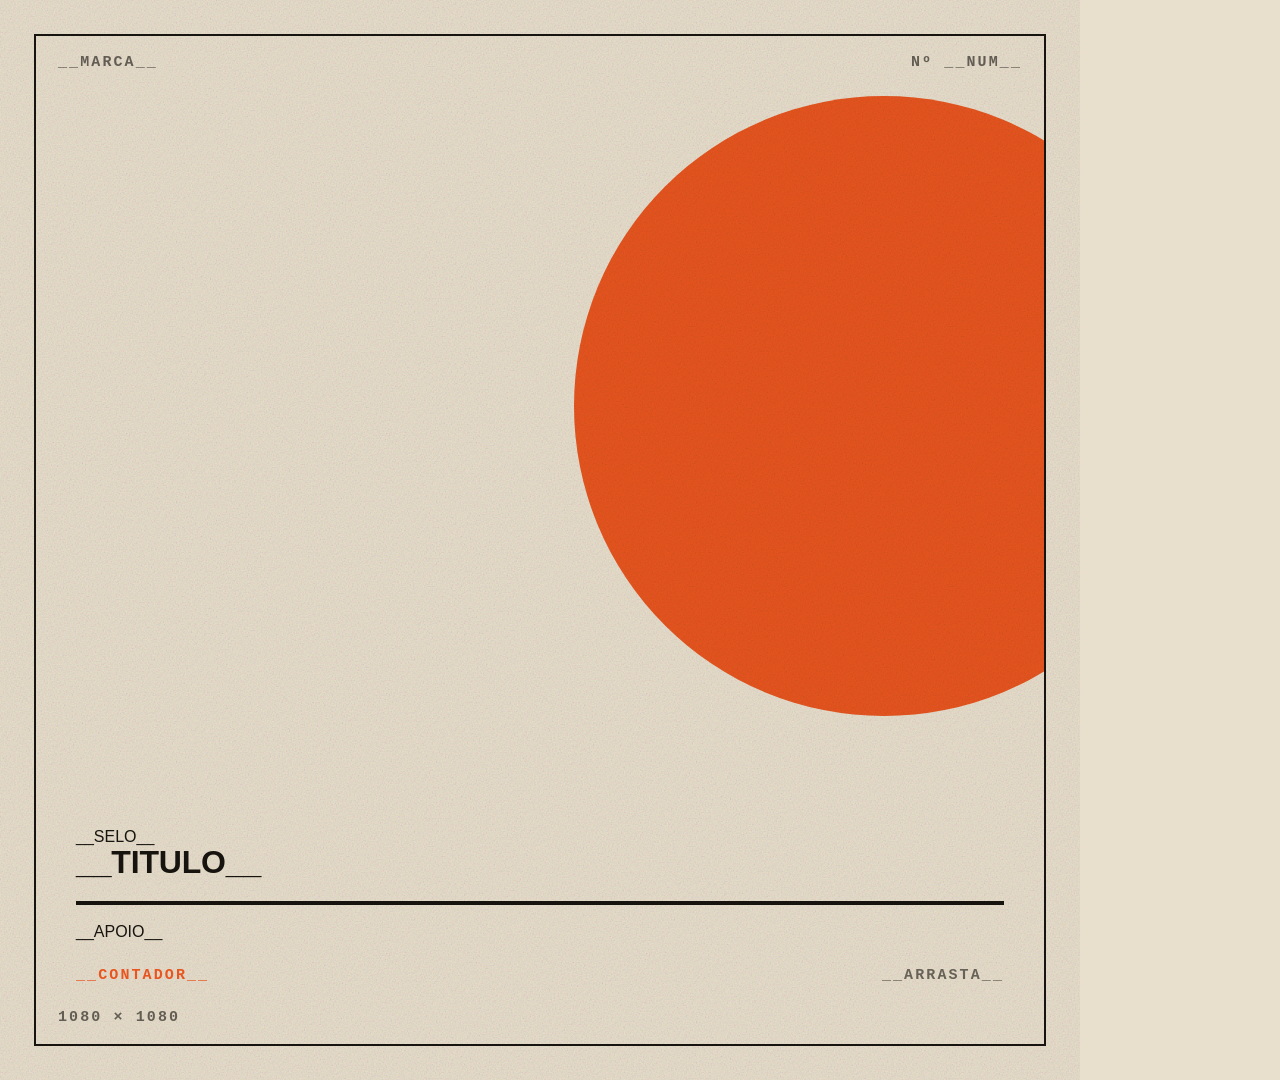
==== instagram/scripts/template-poster.html @ 728c11bd "Reescreve a copy pelo angulo de negocio e reforca a capa A versao anterior falava de design, o que r" ====
<meta charset="utf-8">
<body class="__CAPA__">
<style>
  /* ============================================================
     Estilo POSTER — referência: cartazes retrô de impressão offset.
     Creme, tipo condensado em caixa alta, foto em duotone com grão,
     formas geométricas laranja e etiquetas de gráfica nas bordas.
     ============================================================ */
  @font-face { font-family: 'Anton'; src: url('__FONTES__/Anton-400-latin.woff2') format('woff2'); font-weight: 400; }
  @font-face { font-family: 'Anton'; src: url('__FONTES__/Anton-400-latin-ext.woff2') format('woff2'); font-weight: 400; unicode-range: U+0100-024F; }
  @font-face { font-family: 'Mono'; src: url('__FONTES__/JetBrainsMono-400-latin.woff2') format('woff2'); font-weight: 400; }
  @font-face { font-family: 'Mono'; src: url('__FONTES__/JetBrainsMono-700-latin.woff2') format('woff2'); font-weight: 700; }
  @font-face { font-family: 'Cond'; src: url('__FONTES__/BarlowCondensed-500-latin.woff2') format('woff2'); font-weight: 500; }
  @font-face { font-family: 'Cond'; src: url('__FONTES__/BarlowCondensed-700-latin.woff2') format('woff2'); font-weight: 700; }
  @font-face { font-family: 'Cond'; src: url('__FONTES__/BarlowCondensed-700-latin-ext.woff2') format('woff2'); font-weight: 700; unicode-range: U+0100-024F; }

  :root {
    --creme:   #E9DFCD;
    --creme-2: #DDD0B8;
    --tinta:   #17140F;
    --laranja: #E8551F;
    --brasa:   #C93B10;
  }

  * { margin: 0; padding: 0; box-sizing: border-box; }
  html, body { width: 1080px; height: 1080px; }

  body {
    position: relative;
    overflow: hidden;
    background: var(--creme);
    font-family: 'Cond', sans-serif;
    color: var(--tinta);
    -webkit-font-smoothing: antialiased;
  }

  /* Papel: recorta tudo na moldura, para nada vazar a borda. */
  .papel { position: absolute; inset: 36px; overflow: hidden; }

  /* ---- Sol laranja: a forma geométrica que ancora a composição. ---- */
  .sol {
    position: absolute;
    width: 620px; height: 620px;
    right: -150px; top: 60px;
    border-radius: 50%;
    background: var(--laranja);
  }

  /* ---- Foto em duotone: cinza + laranja, como impressão de 2 cores. ---- */
  .foto {
    position: absolute;
    inset: 58px 40px 268px;
    background-image: __FOTO__;
    background-size: cover;
    background-position: center;
    filter: grayscale(1) contrast(1.22) brightness(1.04);
    mix-blend-mode: multiply;
    display: __TEM_FOTO__;
  }

  /* ---- Grão grosso: o defeito de impressão que dá idade. ---- */
  .grao {
    position: absolute; inset: 0;
    opacity: .30;
    mix-blend-mode: multiply;
    background-image: url("data:image/svg+xml,%3Csvg xmlns='http://www.w3.org/2000/svg' width='260' height='260'%3E%3Cfilter id='g'%3E%3CfeTurbulence type='fractalNoise' baseFrequency='.68' numOctaves='3'/%3E%3C/filter%3E%3Crect width='260' height='260' filter='url(%23g)'/%3E%3C/svg%3E");
  }

  /* ---- Moldura fina, como marca de corte de gráfica. ---- */
  .moldura {
    position: absolute;
    inset: 34px;
    border: 2px solid var(--tinta);
    pointer-events: none;
  }

  /* ---- Etiquetas de borda: número da edição, data, formato. ---- */
  .etiqueta {
    position: absolute;
    font-family: 'Mono', monospace;
    font-size: 15px; font-weight: 700;
    letter-spacing: .14em; text-transform: uppercase;
    color: var(--tinta);
    opacity: .62;
  }
  .et-cima-esq  { top: 54px;  left: 58px; }
  .et-cima-dir  { top: 54px;  right: 58px; }
  .et-baixo-esq { bottom: 54px; left: 58px; }

  /* ============ CAPA ============
     Slide 1 recebe tratamento de cartaz: cabeçalho de jornal, tipo
     tomando o quadro e o sol maior atrás. Os outros ficam sóbrios
     para o texto respirar. ---- */
  body.capa .sol { width: 780px; height: 780px; right: -230px; top: -60px; }

  .masthead {
    position: absolute;
    top: 96px; left: 76px; right: 76px;
    display: none;
    align-items: center; gap: 18px;
    font-family: 'Mono', monospace;
    font-size: 15px; font-weight: 700;
    letter-spacing: .24em; text-transform: uppercase;
    color: var(--tinta);
  }
  body.capa .masthead { display: flex; }
  body.capa .et-cima-esq { display: none; }
  .masthead .fio { flex: 1; height: 3px; background: var(--tinta); }

  body.capa .palco { bottom: 88px; }
  body.capa h1 { line-height: .98; }
  body.capa .regua { height: 6px; margin: 26px 0 20px; }
  body.capa .apoio { font-size: 33px; max-width: 84%; }

  /* ---- Palco: texto ancorado embaixo, dentro da moldura. ---- */
  .palco {
    position: absolute;
    left: 76px; right: 76px; bottom: 96px;
    display: flex; flex-direction: column;
  }

  .selo {
    align-self: flex-start;
    margin-bottom: 18px;
    padding: 8px 16px 6px;
    background: var(--tinta);
    color: var(--creme);
    font-family: 'Mono', monospace;
    font-size: 17px; font-weight: 700;
    letter-spacing: .16em; text-transform: uppercase;
  }

  h1 {
    font-family: 'Anton', sans-serif;
    font-size: __TAM__px;
    line-height: 1.04;
    letter-spacing: -.005em;
    text-transform: uppercase;
    color: var(--tinta);
    text-wrap: balance;
  }
  h1 .cor  { color: var(--laranja); }
  h1 .leve {
    color: transparent;
    -webkit-text-stroke: 2.5px var(--laranja);
  }
  h1 .sub  {
    background-image: linear-gradient(var(--laranja), var(--laranja));
    background-size: 100% 8px;
    background-position: 0 96%;
    background-repeat: no-repeat;
  }

  /* Regra grossa entre título e apoio — a "linha de jornal". */
  .regua {
    height: 4px;
    background: var(--tinta);
    margin: 22px 0 18px;
  }

  .apoio {
    font-family: 'Cond', sans-serif;
    font-size: 30px; font-weight: 500;
    line-height: 1.32;
    max-width: 78%;
    color: rgba(23,20,15,.80);
    text-wrap: pretty;
  }
  .apoio .cor  { color: var(--laranja); font-weight: 700; }
  .apoio .leve { color: var(--brasa); font-weight: 700; }
  .apoio .sub  { font-weight: 700; color: var(--tinta); }
  .apoio p + p { margin-top: 9px; }

  .rodape {
    margin-top: 26px;
    display: flex; align-items: center; justify-content: space-between;
    font-family: 'Mono', monospace;
    font-size: 15px; font-weight: 700;
    letter-spacing: .14em; text-transform: uppercase;
    color: rgba(23,20,15,.60);
  }
  .rodape .cont { color: var(--laranja); }
</style>

<div class="papel">
  <div class="sol"></div>
  <div class="foto"></div>
</div>
<div class="grao"></div>
<div class="moldura"></div>

<div class="masthead"><span class="fio"></span>__MARCA__<span class="fio"></span></div>
<div class="etiqueta et-cima-esq">__MARCA__</div>
<div class="etiqueta et-cima-dir">Nº __NUM__</div>
<div class="etiqueta et-baixo-esq">1080 × 1080</div>

<div class="palco">
  __SELO__
  <h1>__TITULO__</h1>
  <div class="regua"></div>
  __APOIO__
  <div class="rodape">
    <span class="cont">__CONTADOR__</span>
    <span>__ARRASTA__</span>
  </div>
</div>
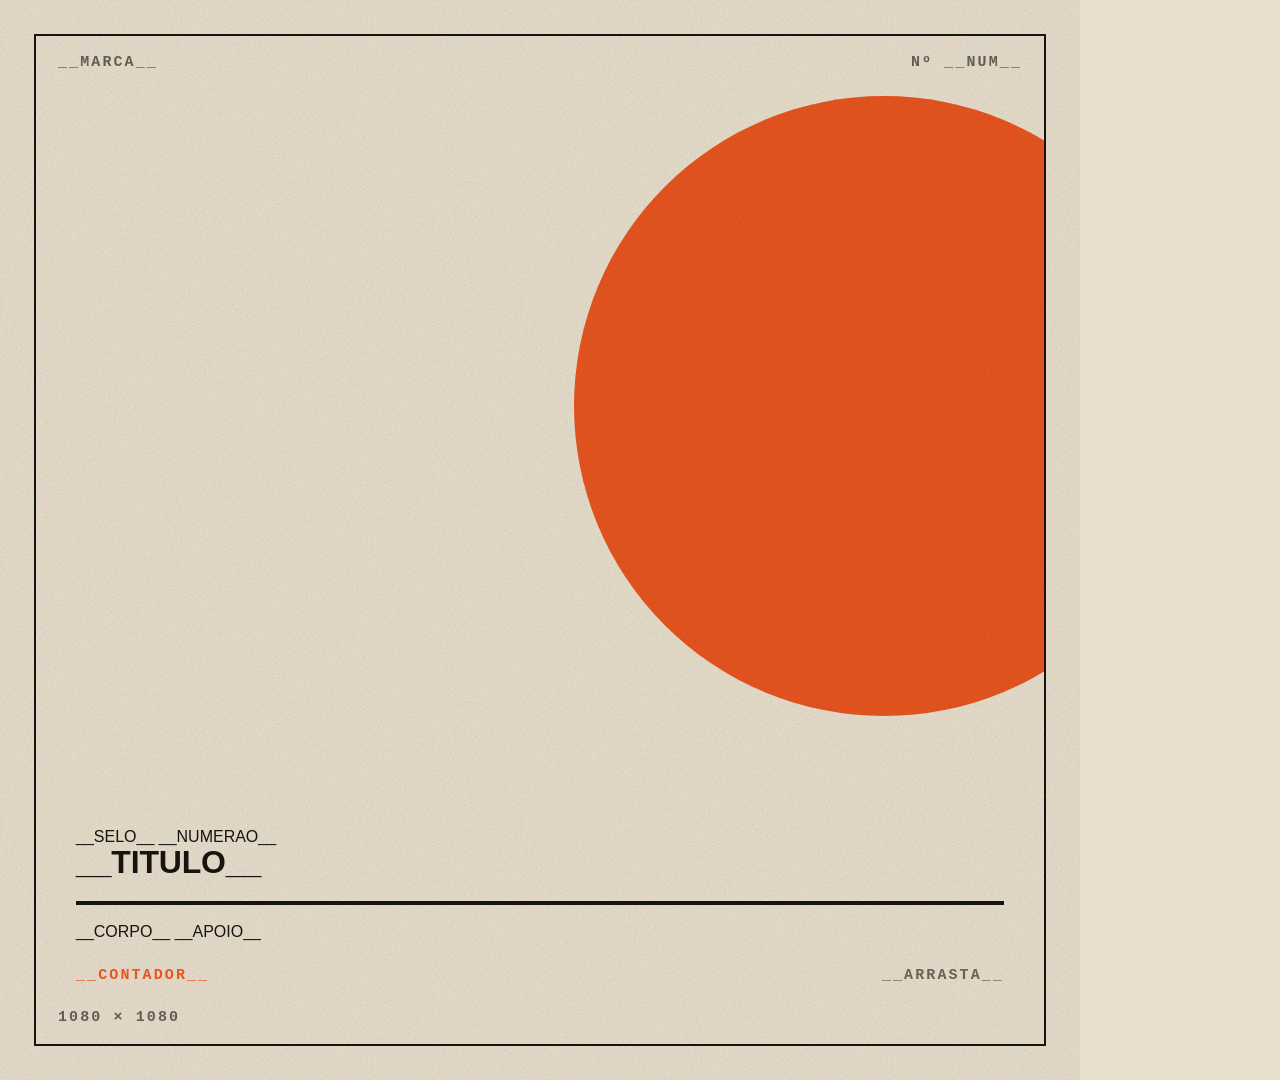
==== commit ae9856f9: "Da a cada slide o layout que o conteudo pede Ate agora era uma forma unica: o mesmo desenho repetido" ====
--- a/instagram/scripts/template-poster.html
+++ b/instagram/scripts/template-poster.html
@@ -1,5 +1,5 @@
 <meta charset="utf-8">
-<body class="__CAPA__">
+<body class="__CLASSES__">
 <style>
   /* ============================================================
      Estilo POSTER — referência: cartazes retrô de impressão offset.
@@ -180,6 +180,115 @@
     color: rgba(23,20,15,.60);
   }
   .rodape .cont { color: var(--laranja); }
+
+  /* ============================================================
+     LAYOUTS — cada slide recebe a forma que o conteudo pede.
+     A fôrma unica fazia oito slides iguais; aqui a estrutura
+     visual carrega significado junto com a copy.
+     ============================================================ */
+
+  /* ---- NUMERO: o dado vira o protagonista da arte. ---- */
+  .numerao {
+    font-family: 'Anton', sans-serif;
+    font-size: 300px; line-height: .78;
+    color: var(--laranja);
+    letter-spacing: -.02em;
+    margin-bottom: 6px;
+  }
+  body.l-numero h1 { font-size: 62px; }
+  body.l-numero .palco { bottom: 92px; }
+
+  /* ---- LISTA: cada item ganha marcador e linha propria. ---- */
+  .lista { margin-top: 4px; }
+  .lista .item {
+    display: flex; align-items: baseline; gap: 20px;
+    padding: 15px 0;
+    border-bottom: 2px solid rgba(23,20,15,.16);
+  }
+  .lista .item:last-child { border-bottom: 0; }
+  .lista .marca-item {
+    font-family: 'Mono', monospace;
+    font-size: 19px; font-weight: 700;
+    color: var(--laranja);
+    flex-shrink: 0; width: 40px;
+  }
+  .lista .txt-item {
+    font-family: 'Cond', sans-serif;
+    font-size: 37px; font-weight: 500;
+    line-height: 1.18;
+    color: var(--tinta);
+  }
+
+  /* ---- FLUXO: caixas ligadas, para processo em etapas. ---- */
+  .fluxo { margin-top: 8px; display: flex; flex-direction: column; gap: 0; }
+  .fluxo .etapa { display: flex; align-items: stretch; gap: 0; }
+  .fluxo .trilho {
+    width: 54px; flex-shrink: 0;
+    display: flex; flex-direction: column; align-items: center;
+  }
+  .fluxo .bolha {
+    width: 42px; height: 42px; flex-shrink: 0;
+    border: 3px solid var(--tinta);
+    background: var(--laranja);
+    border-radius: 50%;
+    display: flex; align-items: center; justify-content: center;
+    font-family: 'Mono', monospace;
+    font-size: 17px; font-weight: 700;
+    color: var(--tinta);
+  }
+  .fluxo .fio-v { flex: 1; width: 3px; background: var(--tinta); }
+  .fluxo .etapa:last-child .fio-v { display: none; }
+  .fluxo .corpo-etapa {
+    padding: 4px 0 26px 22px;
+    font-family: 'Cond', sans-serif;
+    font-size: 35px; font-weight: 500;
+    line-height: 1.16; color: var(--tinta);
+  }
+  .fluxo .etapa:last-child .corpo-etapa { padding-bottom: 0; }
+
+  /* ---- COMPARACAO: dois blocos, o contraste vira imagem. ---- */
+  .versus { margin-top: 10px; display: flex; gap: 0; border: 3px solid var(--tinta); }
+  .versus .lado { flex: 1; padding: 26px 24px 28px; }
+  .versus .lado + .lado { border-left: 3px solid var(--tinta); }
+  .versus .antes { background: rgba(23,20,15,.06); }
+  .versus .depois { background: var(--laranja); }
+  .versus .rotulo {
+    font-family: 'Mono', monospace;
+    font-size: 16px; font-weight: 700;
+    letter-spacing: .18em; text-transform: uppercase;
+    margin-bottom: 12px;
+  }
+  .versus .antes .rotulo  { color: rgba(23,20,15,.52); }
+  .versus .depois .rotulo { color: rgba(23,20,15,.62); }
+  .versus .valor {
+    font-family: 'Anton', sans-serif;
+    font-size: 46px; line-height: 1.02;
+    text-transform: uppercase; color: var(--tinta);
+  }
+
+  /* No layout numero o proprio numero e a massa laranja: dois circulos
+     grandes brigariam pela atencao. */
+  body.l-numero .sol { display: none; }
+
+  /* Layouts com muito conteudo: o sol recua para canto, sem boiar no meio. */
+  body.l-lista .sol,
+  body.l-fluxo .sol,
+  body.l-comparacao .sol {
+    width: 340px; height: 340px;
+    right: -110px; top: -80px;
+  }
+
+  /* ---- FECHO: centralizado, o unico slide que quebra o eixo. ---- */
+  body.l-fecho .palco {
+    top: 0; bottom: 0;
+    justify-content: center; align-items: center; text-align: center;
+  }
+  body.l-fecho h1 { text-align: center; }
+  body.l-fecho .selo { align-self: center; }
+  body.l-fecho .regua { width: 180px; align-self: center; }
+  body.l-fecho .apoio { max-width: 100%; text-align: center; }
+  body.l-fecho .rodape { width: 100%; }
+  body.l-fecho .sol { width: 900px; height: 900px; right: -300px; top: -180px; }
 </style>
 
 <div class="papel">
@@ -196,8 +305,10 @@
 
 <div class="palco">
   __SELO__
+  __NUMERAO__
   <h1>__TITULO__</h1>
   <div class="regua"></div>
+  __CORPO__
   __APOIO__
   <div class="rodape">
     <span class="cont">__CONTADOR__</span>
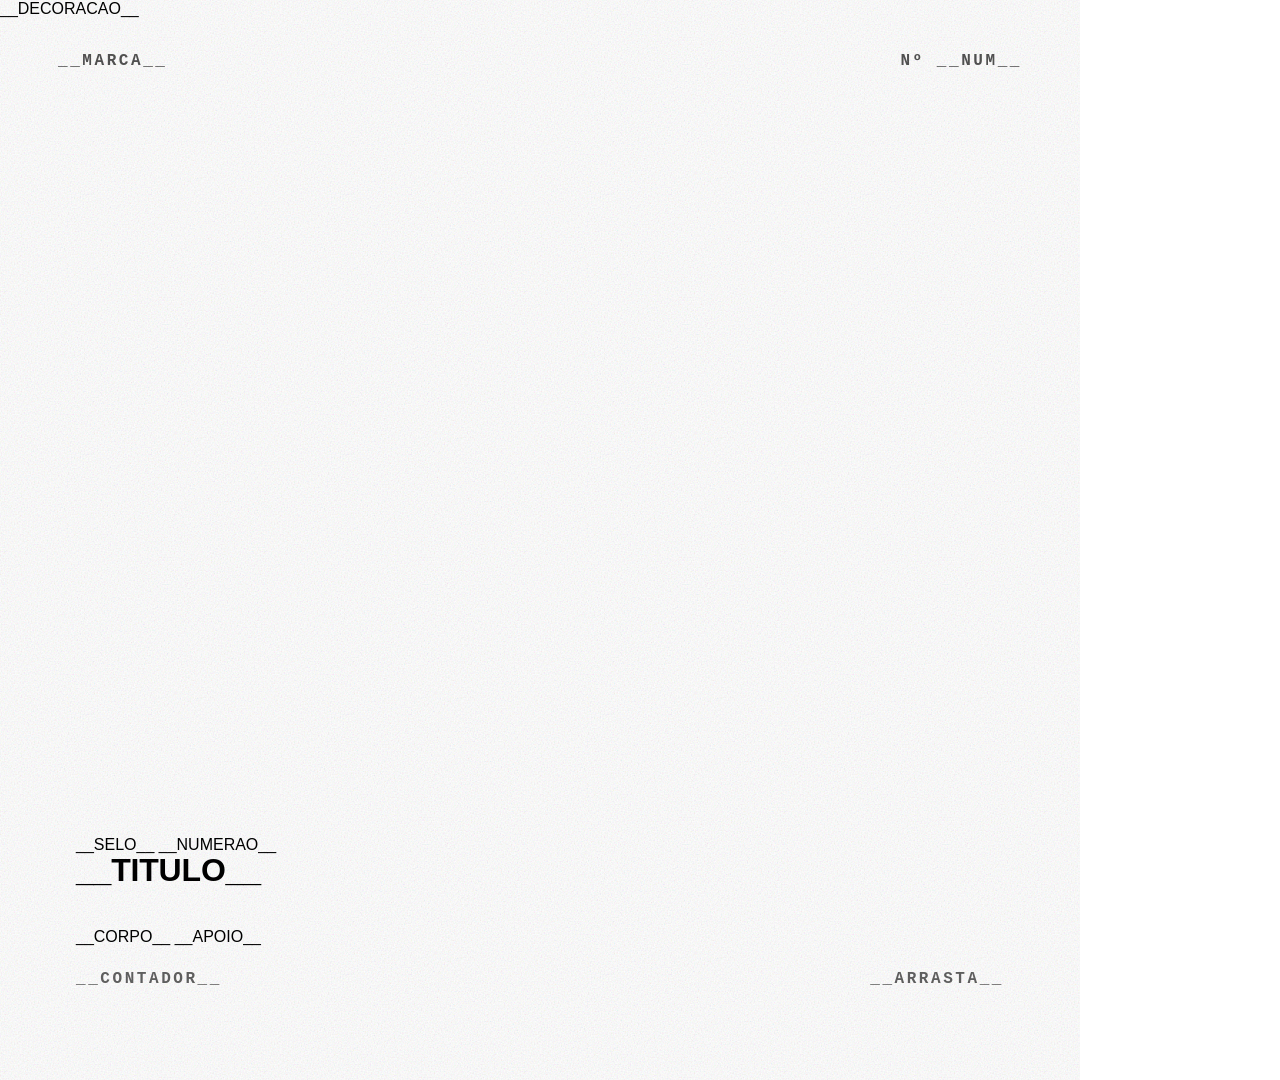
==== commit 83ccbc53: "Reconstroi o estilo poster com ritmo, textura e recorte O carrossel repetia a mesma arte oito vezes." ====
--- a/instagram/scripts/template-poster.html
+++ b/instagram/scripts/template-poster.html
@@ -2,9 +2,9 @@
 <body class="__CLASSES__">
 <style>
   /* ============================================================
-     Estilo POSTER — referência: cartazes retrô de impressão offset.
-     Creme, tipo condensado em caixa alta, foto em duotone com grão,
-     formas geométricas laranja e etiquetas de gráfica nas bordas.
+     ESTILO POSTER — cartaz editorial de impressão offset.
+     Cada slide muda de fundo, de textura e de composição, para o
+     carrossel ter ritmo em vez de repetir a mesma arte oito vezes.
      ============================================================ */
   @font-face { font-family: 'Anton'; src: url('__FONTES__/Anton-400-latin.woff2') format('woff2'); font-weight: 400; }
   @font-face { font-family: 'Anton'; src: url('__FONTES__/Anton-400-latin-ext.woff2') format('woff2'); font-weight: 400; unicode-range: U+0100-024F; }
@@ -16,292 +16,321 @@
 
   :root {
     --creme:   #E9DFCD;
-    --creme-2: #DDD0B8;
-    --tinta:   #17140F;
-    --laranja: #E8551F;
-    --brasa:   #C93B10;
+    --papel:   #F3ECDE;
+    --tinta:   #14110D;
+    --laranja: #FF6B1A;
+    --brasa:   #D93A08;
   }
 
   * { margin: 0; padding: 0; box-sizing: border-box; }
   html, body { width: 1080px; height: 1080px; }
 
   body {
-    position: relative;
+    position: relative; overflow: hidden;
+    font-family: 'Cond', sans-serif;
+    -webkit-font-smoothing: antialiased;
+  }
+
+  /* ============ OS TRÊS FUNDOS ============
+     A alternância é o que dá ritmo ao carrossel no feed. */
+  body.f-creme   { background: var(--creme);   color: var(--tinta); }
+  body.f-laranja { background: var(--laranja); color: var(--tinta); }
+  body.f-preto   { background: var(--tinta);   color: var(--papel); }
+
+  body.f-creme   { --frente: #14110D; --contra: #F3ECDE; --realce: #FF6B1A; --sombra: rgba(20,17,13,.14); }
+  body.f-laranja { --frente: #14110D; --contra: #FFEFE2; --realce: #14110D; --sombra: rgba(20,17,13,.20); }
+  body.f-preto   { --frente: #F3ECDE; --contra: #14110D; --realce: #FF6B1A; --sombra: rgba(243,236,222,.16); }
+
+  /* ============ TEXTURAS DE IMPRESSÃO ============ */
+  .camada { position: absolute; inset: 0; pointer-events: none; }
+
+  /* Retícula: os pontos da impressão offset ampliada. */
+  .reticula {
+    background-image: radial-gradient(var(--realce) 33%, transparent 34%);
+    background-size: 15px 15px;
+    opacity: .5;
+  }
+  .reticula.canto-sd { inset: auto -60px auto auto; top: -60px; width: 460px; height: 460px;
+    -webkit-mask-image: radial-gradient(circle at 70% 30%, #000 34%, transparent 68%); }
+  .reticula.faixa-baixo { inset: auto 0 0 0; height: 300px;
+    -webkit-mask-image: linear-gradient(to top, #000 8%, transparent 82%); }
+  .reticula.coluna-esq { inset: 0 auto 0 -30px; width: 300px;
+    -webkit-mask-image: linear-gradient(to right, #000 10%, transparent 78%); }
+
+  /* Hachura: as linhas diagonais de bloco impresso. */
+  .hachura {
+    background: repeating-linear-gradient(46deg,
+      var(--realce) 0 5px, transparent 5px 15px);
+    opacity: .34;
+  }
+
+  /* Grão: o defeito que dá idade ao papel. */
+  .grao {
+    opacity: .26; mix-blend-mode: multiply;
+    background-image: url("data:image/svg+xml,%3Csvg xmlns='http://www.w3.org/2000/svg' width='260' height='260'%3E%3Cfilter id='g'%3E%3CfeTurbulence type='fractalNoise' baseFrequency='.7' numOctaves='3'/%3E%3C/filter%3E%3Crect width='260' height='260' filter='url(%23g)'/%3E%3C/svg%3E");
+  }
+  body.f-preto .grao { mix-blend-mode: screen; opacity: .13; }
+
+  /* ============ FORMAS ============ */
+  .disco { position: absolute; border-radius: 50%; background: var(--realce); }
+  .barra-diag {
+    position: absolute; height: 132px; left: -14%; right: -14%;
+    background: var(--realce); transform: rotate(-7deg);
+  }
+
+  /* Selo circular girado: recurso clássico de cartaz. */
+  .carimbo {
+    position: absolute;
+    width: 190px; height: 190px; border-radius: 50%;
+    border: 5px solid var(--frente);
+    display: flex; flex-direction: column;
+    align-items: center; justify-content: center; text-align: center;
+    transform: rotate(-13deg);
+    font-family: 'Mono', monospace;
+    font-size: 17px; font-weight: 700;
+    letter-spacing: .16em; text-transform: uppercase;
+    line-height: 1.5; color: var(--frente);
+  }
+
+  /* ============ FOTO ============
+     Duotone: cinza multiplicado sobre o fundo, como impressão de 2 cores. */
+  .moldura-foto {
+    position: absolute;
+    border: 6px solid var(--frente);
     overflow: hidden;
-    background: var(--creme);
-    font-family: 'Cond', sans-serif;
-    color: var(--tinta);
-    -webkit-font-smoothing: antialiased;
-  }
-
-  /* Papel: recorta tudo na moldura, para nada vazar a borda. */
-  .papel { position: absolute; inset: 36px; overflow: hidden; }
-
-  /* ---- Sol laranja: a forma geométrica que ancora a composição. ---- */
-  .sol {
+    background: var(--contra);
+    box-shadow: 14px 14px 0 var(--sombra);
+  }
+  .moldura-foto .img {
+    position: absolute; inset: 0;
+    background-image: __FOTO__;
+    background-size: cover; background-position: center;
+    filter: grayscale(1) contrast(1.3) brightness(1.06);
+    mix-blend-mode: multiply;
+  }
+  body.f-preto .moldura-foto .img { mix-blend-mode: screen; filter: grayscale(1) contrast(1.24); }
+
+  /* Onde a foto entra muda conforme o layout. */
+  .l-capa       .moldura-foto { inset: 118px 84px 470px; transform: rotate(-1.6deg); }
+  .l-declaracao .moldura-foto { top: 96px; right: 78px; width: 430px; height: 400px; transform: rotate(2.2deg); }
+  .l-numero     .moldura-foto { top: 104px; right: 76px; width: 400px; height: 380px; transform: rotate(-2deg); }
+  .l-lista      .moldura-foto { top: 84px; right: 80px; width: 320px; height: 300px; transform: rotate(2deg); }
+  .l-fluxo      .moldura-foto { top: 84px; right: 80px; width: 320px; height: 300px; transform: rotate(-2.4deg); }
+  .l-comparacao .moldura-foto { top: 82px; right: 82px; width: 300px; height: 280px; transform: rotate(1.8deg); }
+  .l-fecho      .moldura-foto { display: none; }
+  body.sem-foto .moldura-foto { display: none; }
+
+  /* ============ RECORTE ============
+     O sujeito sem fundo, colado sobre a cor. Fica ACIMA do titulo, entao
+     o tipo passa por tras dele. E o recurso central das referencias:
+     o lobo sentado dentro da palavra, os velhos na frente do vermelho. */
+  .recorte {
     position: absolute;
-    width: 620px; height: 620px;
-    right: -150px; top: 60px;
-    border-radius: 50%;
-    background: var(--laranja);
-  }
-
-  /* ---- Foto em duotone: cinza + laranja, como impressão de 2 cores. ---- */
-  .foto {
-    position: absolute;
-    inset: 58px 40px 268px;
-    background-image: __FOTO__;
-    background-size: cover;
-    background-position: center;
-    filter: grayscale(1) contrast(1.22) brightness(1.04);
-    mix-blend-mode: multiply;
-    display: __TEM_FOTO__;
-  }
-
-  /* ---- Grão grosso: o defeito de impressão que dá idade. ---- */
-  .grao {
-    position: absolute; inset: 0;
-    opacity: .30;
-    mix-blend-mode: multiply;
-    background-image: url("data:image/svg+xml,%3Csvg xmlns='http://www.w3.org/2000/svg' width='260' height='260'%3E%3Cfilter id='g'%3E%3CfeTurbulence type='fractalNoise' baseFrequency='.68' numOctaves='3'/%3E%3C/filter%3E%3Crect width='260' height='260' filter='url(%23g)'/%3E%3C/svg%3E");
-  }
-
-  /* ---- Moldura fina, como marca de corte de gráfica. ---- */
-  .moldura {
-    position: absolute;
-    inset: 34px;
-    border: 2px solid var(--tinta);
-    pointer-events: none;
-  }
-
-  /* ---- Etiquetas de borda: número da edição, data, formato. ---- */
+    z-index: 5;
+    background-image: __RECORTE__;
+    background-size: contain;
+    background-repeat: no-repeat;
+    background-position: center bottom;
+    filter: drop-shadow(16px 14px 0 var(--sombra));
+  }
+  body.sem-recorte .recorte { display: none; }
+
+  /* Onde o recorte entra muda por layout, e ele sempre invade o texto. */
+  .l-capa       .recorte { right: 40px;  bottom: 300px; width: 620px; height: 620px; }
+  .l-declaracao .recorte { right: 34px;  bottom: 210px; width: 560px; height: 600px; }
+  .l-numero     .recorte { right: 30px;  bottom: 230px; width: 500px; height: 560px; }
+  .l-lista      .recorte { right: 34px;  top: 70px;     width: 400px; height: 420px; }
+  .l-fluxo      .recorte { right: 30px;  top: 70px;     width: 400px; height: 420px; }
+  .l-comparacao .recorte { right: 40px;  top: 66px;     width: 380px; height: 400px; }
+  .l-fecho      .recorte { left: 50%; transform: translateX(-50%); top: 92px; width: 440px; height: 400px; }
+
+  /* LEGIBILIDADE — regra inegociavel.
+     Onde o recorte fica na altura do texto, o texto encolhe para nunca
+     passar por baixo dele. O tipo pode ser interrompido pela imagem,
+     como na referencia, mas jamais coberto: letra tapada e erro, nao estilo. */
+  body:not(.sem-recorte).l-declaracao h1,
+  body:not(.sem-recorte).l-numero h1,
+  body:not(.sem-recorte).l-capa h1 { max-width: 58%; }
+
+  body:not(.sem-recorte).l-declaracao .apoio,
+  body:not(.sem-recorte).l-numero .apoio,
+  body:not(.sem-recorte).l-capa .apoio { max-width: 56%; }
+
+  body:not(.sem-recorte).l-declaracao .regua,
+  body:not(.sem-recorte).l-numero .regua,
+  body:not(.sem-recorte).l-capa .regua { width: 58%; }
+
+  /* Onde o recorte fica no topo, o texto embaixo tem o quadro inteiro. */
+  body:not(.sem-recorte).l-lista .lista,
+  body:not(.sem-recorte).l-fluxo .fluxo { max-width: 100%; }
+  body:not(.sem-recorte).l-lista h1,
+  body:not(.sem-recorte).l-fluxo h1,
+  body:not(.sem-recorte).l-comparacao h1 { max-width: 64%; }
+
+  /* ============ MOLDURA E ETIQUETAS ============ */
+  .borda { position: absolute; inset: 32px; border: 3px solid var(--frente); pointer-events: none; }
+
   .etiqueta {
     position: absolute;
     font-family: 'Mono', monospace;
-    font-size: 15px; font-weight: 700;
-    letter-spacing: .14em; text-transform: uppercase;
-    color: var(--tinta);
-    opacity: .62;
-  }
-  .et-cima-esq  { top: 54px;  left: 58px; }
-  .et-cima-dir  { top: 54px;  right: 58px; }
-  .et-baixo-esq { bottom: 54px; left: 58px; }
-
-  /* ============ CAPA ============
-     Slide 1 recebe tratamento de cartaz: cabeçalho de jornal, tipo
-     tomando o quadro e o sol maior atrás. Os outros ficam sóbrios
-     para o texto respirar. ---- */
-  body.capa .sol { width: 780px; height: 780px; right: -230px; top: -60px; }
-
-  .masthead {
-    position: absolute;
-    top: 96px; left: 76px; right: 76px;
-    display: none;
-    align-items: center; gap: 18px;
-    font-family: 'Mono', monospace;
-    font-size: 15px; font-weight: 700;
-    letter-spacing: .24em; text-transform: uppercase;
-    color: var(--tinta);
-  }
-  body.capa .masthead { display: flex; }
-  body.capa .et-cima-esq { display: none; }
-  .masthead .fio { flex: 1; height: 3px; background: var(--tinta); }
-
-  body.capa .palco { bottom: 88px; }
-  body.capa h1 { line-height: .98; }
-  body.capa .regua { height: 6px; margin: 26px 0 20px; }
-  body.capa .apoio { font-size: 33px; max-width: 84%; }
-
-  /* ---- Palco: texto ancorado embaixo, dentro da moldura. ---- */
+    font-size: 16px; font-weight: 700;
+    letter-spacing: .16em; text-transform: uppercase;
+    color: var(--frente); opacity: .68;
+  }
+  .et-esq { top: 52px; left: 58px; }
+  .et-dir { top: 52px; right: 58px; }
+
+  /* ============ PALCO ============ */
   .palco {
-    position: absolute;
-    left: 76px; right: 76px; bottom: 96px;
+    position: absolute; left: 76px; right: 76px; bottom: 92px;
     display: flex; flex-direction: column;
   }
 
   .selo {
-    align-self: flex-start;
-    margin-bottom: 18px;
-    padding: 8px 16px 6px;
-    background: var(--tinta);
-    color: var(--creme);
-    font-family: 'Mono', monospace;
-    font-size: 17px; font-weight: 700;
-    letter-spacing: .16em; text-transform: uppercase;
+    align-self: flex-start; margin-bottom: 20px;
+    padding: 10px 18px 8px;
+    background: var(--frente); color: var(--contra);
+    font-family: 'Mono', monospace;
+    font-size: 18px; font-weight: 700;
+    letter-spacing: .18em; text-transform: uppercase;
+    transform: rotate(-1.2deg);
   }
 
   h1 {
     font-family: 'Anton', sans-serif;
     font-size: __TAM__px;
-    line-height: 1.04;
-    letter-spacing: -.005em;
+    line-height: 1.03;
+    letter-spacing: -.006em;
     text-transform: uppercase;
-    color: var(--tinta);
+    color: var(--frente);
     text-wrap: balance;
   }
-  h1 .cor  { color: var(--laranja); }
-  h1 .leve {
-    color: transparent;
-    -webkit-text-stroke: 2.5px var(--laranja);
-  }
-  h1 .sub  {
-    background-image: linear-gradient(var(--laranja), var(--laranja));
-    background-size: 100% 8px;
-    background-position: 0 96%;
-    background-repeat: no-repeat;
-  }
-
-  /* Regra grossa entre título e apoio — a "linha de jornal". */
-  .regua {
-    height: 4px;
-    background: var(--tinta);
-    margin: 22px 0 18px;
-  }
+  h1 .cor  { color: var(--realce); }
+  body.f-laranja h1 .cor { color: var(--contra); }
+  h1 .leve { color: transparent; -webkit-text-stroke: 2.5px var(--realce); }
+  body.f-laranja h1 .leve { -webkit-text-stroke-color: var(--contra); }
+  h1 .sub {
+    background-image: linear-gradient(var(--realce), var(--realce));
+    background-size: 100% 9px; background-position: 0 96%; background-repeat: no-repeat;
+  }
+
+  .regua { height: 5px; background: var(--frente); margin: 20px 0 16px; }
 
   .apoio {
-    font-family: 'Cond', sans-serif;
-    font-size: 30px; font-weight: 500;
-    line-height: 1.32;
-    max-width: 78%;
-    color: rgba(23,20,15,.80);
+    font-size: 31px; font-weight: 500; line-height: 1.3;
+    max-width: 76%; color: var(--frente); opacity: .84;
     text-wrap: pretty;
   }
-  .apoio .cor  { color: var(--laranja); font-weight: 700; }
-  .apoio .leve { color: var(--brasa); font-weight: 700; }
-  .apoio .sub  { font-weight: 700; color: var(--tinta); }
+  .apoio .cor  { color: var(--realce); font-weight: 700; opacity: 1; }
+  .apoio .leve { color: var(--realce); font-weight: 700; }
+  .apoio .sub  { font-weight: 700; }
   .apoio p + p { margin-top: 9px; }
 
   .rodape {
-    margin-top: 26px;
+    margin-top: 24px;
     display: flex; align-items: center; justify-content: space-between;
     font-family: 'Mono', monospace;
-    font-size: 15px; font-weight: 700;
-    letter-spacing: .14em; text-transform: uppercase;
-    color: rgba(23,20,15,.60);
-  }
-  .rodape .cont { color: var(--laranja); }
-
-  /* ============================================================
-     LAYOUTS — cada slide recebe a forma que o conteudo pede.
-     A fôrma unica fazia oito slides iguais; aqui a estrutura
-     visual carrega significado junto com a copy.
-     ============================================================ */
-
-  /* ---- NUMERO: o dado vira o protagonista da arte. ---- */
+    font-size: 16px; font-weight: 700;
+    letter-spacing: .16em; text-transform: uppercase;
+    color: var(--frente); opacity: .62;
+  }
+  .rodape .cont { color: var(--realce); opacity: 1; }
+  body.f-laranja .rodape .cont { color: var(--contra); }
+
+  /* ============ CAPA ============ */
+  .masthead {
+    position: absolute; top: 62px; left: 76px; right: 76px;
+    display: none; align-items: center; gap: 20px;
+    font-family: 'Mono', monospace;
+    font-size: 17px; font-weight: 700;
+    letter-spacing: .3em; text-transform: uppercase;
+    color: var(--frente);
+  }
+  body.l-capa .masthead { display: flex; }
+  body.l-capa .et-esq { display: none; }
+  .masthead .fio { flex: 1; height: 4px; background: var(--frente); }
+  body.l-capa .palco { bottom: 84px; }
+  body.l-capa h1 { line-height: .97; }
+
+  /* ============ NÚMERO ============ */
   .numerao {
     font-family: 'Anton', sans-serif;
-    font-size: 300px; line-height: .78;
-    color: var(--laranja);
-    letter-spacing: -.02em;
-    margin-bottom: 6px;
-  }
-  body.l-numero h1 { font-size: 62px; }
-  body.l-numero .palco { bottom: 92px; }
-
-  /* ---- LISTA: cada item ganha marcador e linha propria. ---- */
-  .lista { margin-top: 4px; }
+    font-size: 340px; line-height: .74;
+    color: var(--realce);
+    letter-spacing: -.03em;
+    margin-bottom: 4px;
+  }
+  body.f-laranja .numerao { color: var(--contra); }
+
+  /* ============ LISTA ============ */
   .lista .item {
-    display: flex; align-items: baseline; gap: 20px;
-    padding: 15px 0;
-    border-bottom: 2px solid rgba(23,20,15,.16);
+    display: flex; align-items: baseline; gap: 22px;
+    padding: 15px 0; border-bottom: 2px solid var(--sombra);
   }
   .lista .item:last-child { border-bottom: 0; }
   .lista .marca-item {
-    font-family: 'Mono', monospace;
-    font-size: 19px; font-weight: 700;
-    color: var(--laranja);
-    flex-shrink: 0; width: 40px;
-  }
-  .lista .txt-item {
-    font-family: 'Cond', sans-serif;
-    font-size: 37px; font-weight: 500;
-    line-height: 1.18;
+    font-family: 'Mono', monospace; font-size: 20px; font-weight: 700;
+    color: var(--realce); flex-shrink: 0; width: 42px;
+  }
+  body.f-laranja .lista .marca-item { color: var(--contra); }
+  .lista .txt-item { font-size: 37px; font-weight: 500; line-height: 1.16; color: var(--frente); }
+
+  /* ============ FLUXO ============ */
+  .fluxo .etapa { display: flex; align-items: stretch; }
+  .fluxo .trilho { width: 56px; flex-shrink: 0; display: flex; flex-direction: column; align-items: center; }
+  .fluxo .bolha {
+    width: 46px; height: 46px; flex-shrink: 0; border-radius: 50%;
+    border: 4px solid var(--frente); background: var(--realce);
+    display: flex; align-items: center; justify-content: center;
+    font-family: 'Mono', monospace; font-size: 18px; font-weight: 700;
     color: var(--tinta);
   }
-
-  /* ---- FLUXO: caixas ligadas, para processo em etapas. ---- */
-  .fluxo { margin-top: 8px; display: flex; flex-direction: column; gap: 0; }
-  .fluxo .etapa { display: flex; align-items: stretch; gap: 0; }
-  .fluxo .trilho {
-    width: 54px; flex-shrink: 0;
-    display: flex; flex-direction: column; align-items: center;
-  }
-  .fluxo .bolha {
-    width: 42px; height: 42px; flex-shrink: 0;
-    border: 3px solid var(--tinta);
-    background: var(--laranja);
-    border-radius: 50%;
-    display: flex; align-items: center; justify-content: center;
-    font-family: 'Mono', monospace;
-    font-size: 17px; font-weight: 700;
-    color: var(--tinta);
-  }
-  .fluxo .fio-v { flex: 1; width: 3px; background: var(--tinta); }
+  body.f-laranja .fluxo .bolha { background: var(--contra); }
+  .fluxo .fio-v { flex: 1; width: 4px; background: var(--frente); }
   .fluxo .etapa:last-child .fio-v { display: none; }
   .fluxo .corpo-etapa {
-    padding: 4px 0 26px 22px;
-    font-family: 'Cond', sans-serif;
-    font-size: 35px; font-weight: 500;
-    line-height: 1.16; color: var(--tinta);
+    padding: 6px 0 26px 24px;
+    font-size: 35px; font-weight: 500; line-height: 1.14; color: var(--frente);
   }
   .fluxo .etapa:last-child .corpo-etapa { padding-bottom: 0; }
 
-  /* ---- COMPARACAO: dois blocos, o contraste vira imagem. ---- */
-  .versus { margin-top: 10px; display: flex; gap: 0; border: 3px solid var(--tinta); }
+  /* ============ COMPARAÇÃO ============ */
+  .versus { display: flex; border: 4px solid var(--frente); box-shadow: 12px 12px 0 var(--sombra); }
   .versus .lado { flex: 1; padding: 26px 24px 28px; }
-  .versus .lado + .lado { border-left: 3px solid var(--tinta); }
-  .versus .antes { background: rgba(23,20,15,.06); }
-  .versus .depois { background: var(--laranja); }
+  .versus .lado + .lado { border-left: 4px solid var(--frente); }
+  .versus .antes  { background: transparent; }
+  .versus .depois { background: var(--realce); }
+  body.f-laranja .versus .depois { background: var(--contra); }
   .versus .rotulo {
-    font-family: 'Mono', monospace;
-    font-size: 16px; font-weight: 700;
-    letter-spacing: .18em; text-transform: uppercase;
-    margin-bottom: 12px;
-  }
-  .versus .antes .rotulo  { color: rgba(23,20,15,.52); }
-  .versus .depois .rotulo { color: rgba(23,20,15,.62); }
+    font-family: 'Mono', monospace; font-size: 16px; font-weight: 700;
+    letter-spacing: .2em; text-transform: uppercase;
+    margin-bottom: 12px; color: var(--frente); opacity: .6;
+  }
+  .versus .depois .rotulo { color: var(--tinta); opacity: .58; }
   .versus .valor {
-    font-family: 'Anton', sans-serif;
-    font-size: 46px; line-height: 1.02;
-    text-transform: uppercase; color: var(--tinta);
-  }
-
-  /* No layout numero o proprio numero e a massa laranja: dois circulos
-     grandes brigariam pela atencao. */
-  body.l-numero .sol { display: none; }
-
-  /* Layouts com muito conteudo: o sol recua para canto, sem boiar no meio. */
-  body.l-lista .sol,
-  body.l-fluxo .sol,
-  body.l-comparacao .sol {
-    width: 340px; height: 340px;
-    right: -110px; top: -80px;
-  }
-
-  /* ---- FECHO: centralizado, o unico slide que quebra o eixo. ---- */
-  body.l-fecho .palco {
-    top: 0; bottom: 0;
-    justify-content: center; align-items: center; text-align: center;
-  }
+    font-family: 'Anton', sans-serif; font-size: 45px; line-height: 1.02;
+    text-transform: uppercase; color: var(--frente);
+  }
+  .versus .depois .valor { color: var(--tinta); }
+
+  /* ============ FECHO ============ */
+  body.l-fecho .palco { top: 0; bottom: 0; justify-content: center; align-items: center; text-align: center; }
   body.l-fecho h1 { text-align: center; }
   body.l-fecho .selo { align-self: center; }
-  body.l-fecho .regua { width: 180px; align-self: center; }
-  body.l-fecho .apoio { max-width: 100%; text-align: center; }
+  body.l-fecho .regua { width: 200px; align-self: center; }
+  body.l-fecho .apoio { max-width: 92%; text-align: center; }
   body.l-fecho .rodape { width: 100%; }
-  body.l-fecho .sol { width: 900px; height: 900px; right: -300px; top: -180px; }
 </style>
 
-<div class="papel">
-  <div class="sol"></div>
-  <div class="foto"></div>
-</div>
-<div class="grao"></div>
-<div class="moldura"></div>
+__DECORACAO__
+
+<div class="recorte"></div>
+<div class="camada grao" style="z-index:6"></div>
+<div class="borda"></div>
 
 <div class="masthead"><span class="fio"></span>__MARCA__<span class="fio"></span></div>
-<div class="etiqueta et-cima-esq">__MARCA__</div>
-<div class="etiqueta et-cima-dir">Nº __NUM__</div>
-<div class="etiqueta et-baixo-esq">1080 × 1080</div>
+<div class="etiqueta et-esq">__MARCA__</div>
+<div class="etiqueta et-dir">Nº __NUM__</div>
 
 <div class="palco">
   __SELO__
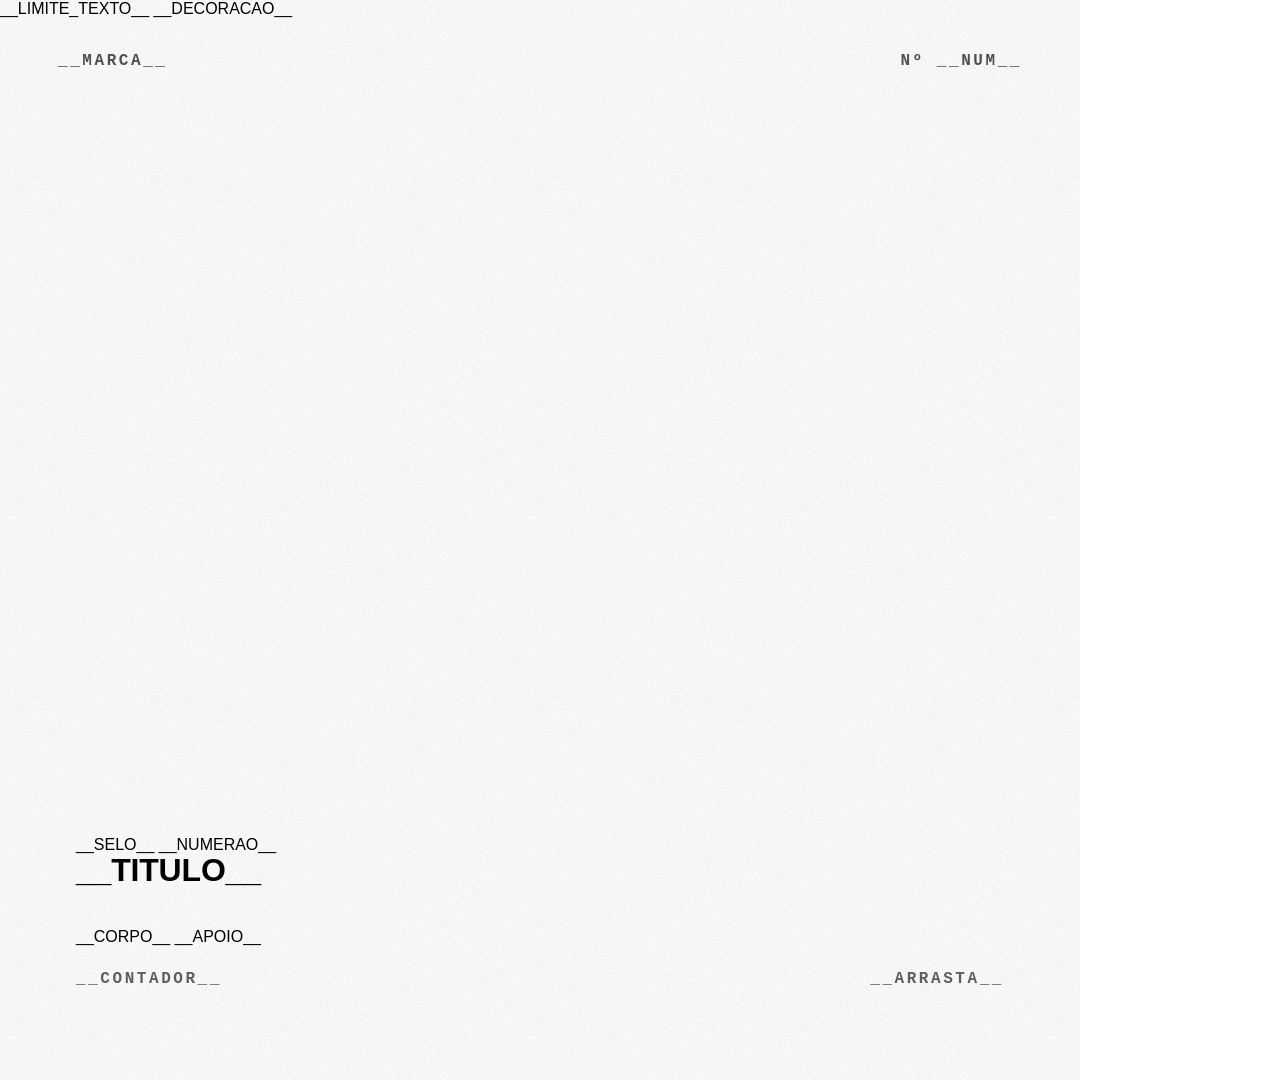
==== commit a693729d: "Posiciona o recorte pela forma da imagem e corrige o texto tapado Tres defeitos reais, achados rende" ====
--- a/instagram/scripts/template-poster.html
+++ b/instagram/scripts/template-poster.html
@@ -135,37 +135,13 @@
   }
   body.sem-recorte .recorte { display: none; }
 
-  /* Onde o recorte entra muda por layout, e ele sempre invade o texto. */
-  .l-capa       .recorte { right: 40px;  bottom: 300px; width: 620px; height: 620px; }
-  .l-declaracao .recorte { right: 34px;  bottom: 210px; width: 560px; height: 600px; }
-  .l-numero     .recorte { right: 30px;  bottom: 230px; width: 500px; height: 560px; }
-  .l-lista      .recorte { right: 34px;  top: 70px;     width: 400px; height: 420px; }
-  .l-fluxo      .recorte { right: 30px;  top: 70px;     width: 400px; height: 420px; }
-  .l-comparacao .recorte { right: 40px;  top: 66px;     width: 380px; height: 400px; }
-  .l-fecho      .recorte { left: 50%; transform: translateX(-50%); top: 92px; width: 440px; height: 400px; }
+  /* A posicao e o tamanho do recorte sao calculados no Python a partir
+     da forma da imagem, e chegam em __CAIXA_RECORTE__. */
 
   /* LEGIBILIDADE — regra inegociavel.
-     Onde o recorte fica na altura do texto, o texto encolhe para nunca
-     passar por baixo dele. O tipo pode ser interrompido pela imagem,
-     como na referencia, mas jamais coberto: letra tapada e erro, nao estilo. */
-  body:not(.sem-recorte).l-declaracao h1,
-  body:not(.sem-recorte).l-numero h1,
-  body:not(.sem-recorte).l-capa h1 { max-width: 58%; }
-
-  body:not(.sem-recorte).l-declaracao .apoio,
-  body:not(.sem-recorte).l-numero .apoio,
-  body:not(.sem-recorte).l-capa .apoio { max-width: 56%; }
-
-  body:not(.sem-recorte).l-declaracao .regua,
-  body:not(.sem-recorte).l-numero .regua,
-  body:not(.sem-recorte).l-capa .regua { width: 58%; }
-
-  /* Onde o recorte fica no topo, o texto embaixo tem o quadro inteiro. */
-  body:not(.sem-recorte).l-lista .lista,
-  body:not(.sem-recorte).l-fluxo .fluxo { max-width: 100%; }
-  body:not(.sem-recorte).l-lista h1,
-  body:not(.sem-recorte).l-fluxo h1,
-  body:not(.sem-recorte).l-comparacao h1 { max-width: 64%; }
+     O limite do texto e calculado no Python a partir da largura real da
+     imagem, e e injetado logo apos este bloco. O tipo pode ser interrompido pela
+     imagem, como na referencia, mas jamais coberto: letra tapada e erro. */
 
   /* ============ MOLDURA E ETIQUETAS ============ */
   .borda { position: absolute; inset: 32px; border: 3px solid var(--frente); pointer-events: none; }
@@ -321,10 +297,11 @@
   body.l-fecho .apoio { max-width: 92%; text-align: center; }
   body.l-fecho .rodape { width: 100%; }
 </style>
+__LIMITE_TEXTO__
 
 __DECORACAO__
 
-<div class="recorte"></div>
+<div class="recorte" style="__CAIXA_RECORTE__"></div>
 <div class="camada grao" style="z-index:6"></div>
 <div class="borda"></div>
 
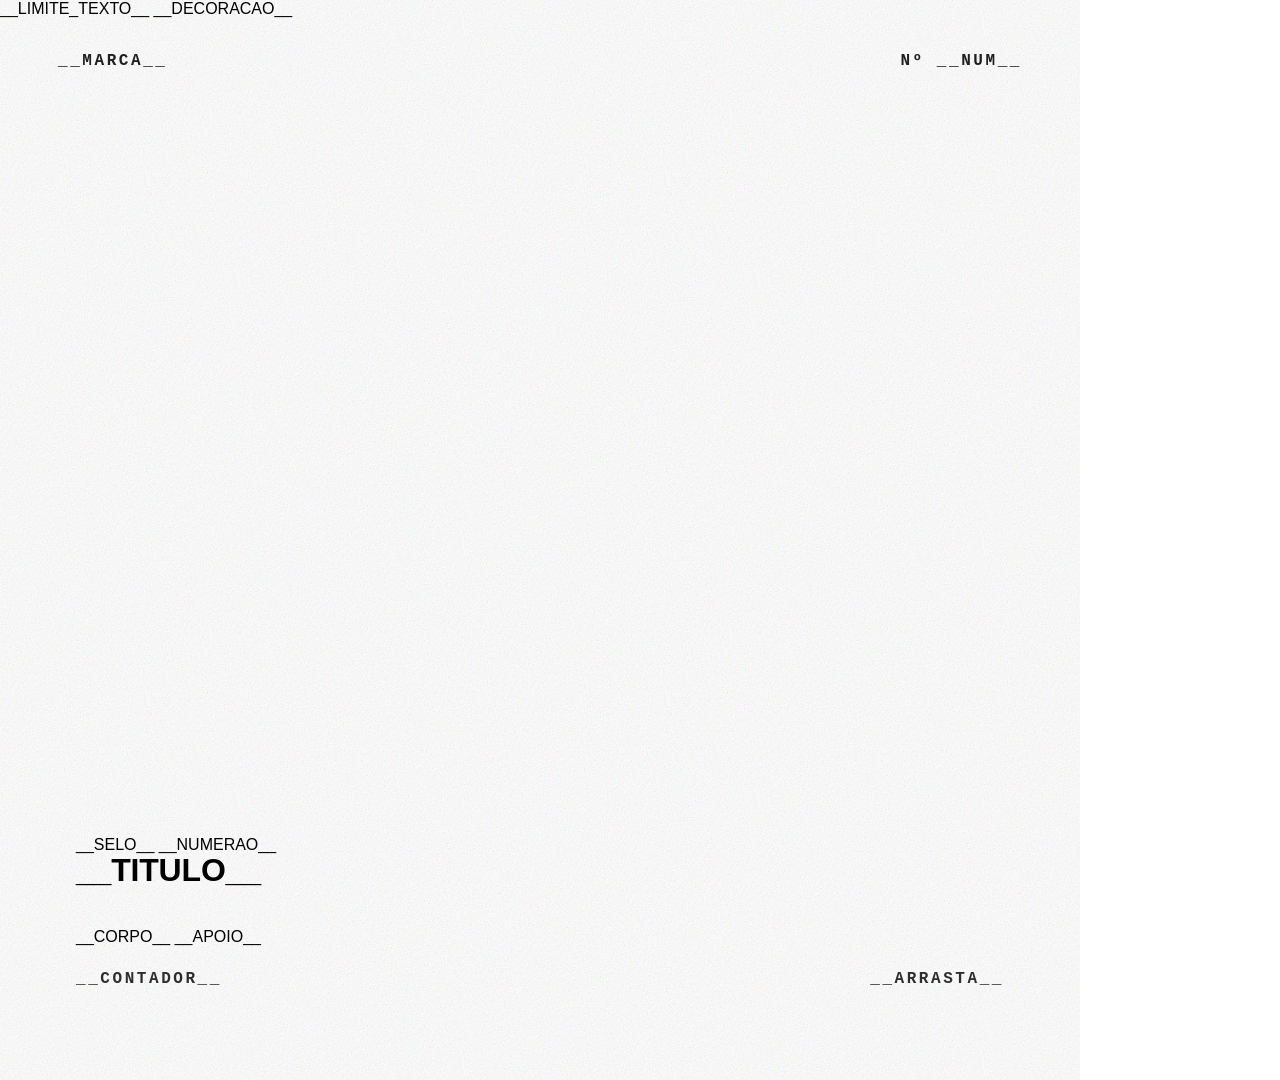
==== commit 2e0660ad: "Corrige legibilidade e a composicao do slide laranja Olhando as artes renderizadas com as imagens re" ====
--- a/instagram/scripts/template-poster.html
+++ b/instagram/scripts/template-poster.html
@@ -70,6 +70,7 @@
     background-image: url("data:image/svg+xml,%3Csvg xmlns='http://www.w3.org/2000/svg' width='260' height='260'%3E%3Cfilter id='g'%3E%3CfeTurbulence type='fractalNoise' baseFrequency='.7' numOctaves='3'/%3E%3C/filter%3E%3Crect width='260' height='260' filter='url(%23g)'/%3E%3C/svg%3E");
   }
   body.f-preto .grao { mix-blend-mode: screen; opacity: .13; }
+  body.f-laranja .grao { opacity: .16; }
 
   /* ============ FORMAS ============ */
   .disco { position: absolute; border-radius: 50%; background: var(--realce); }
@@ -143,6 +144,11 @@
      imagem, e e injetado logo apos este bloco. O tipo pode ser interrompido pela
      imagem, como na referencia, mas jamais coberto: letra tapada e erro. */
 
+  /* Sem imagem, o tipo assume o quadro: um slide so de texto pede
+     titulo maior, senao sobra um vazio enorme em cima. */
+  body.sem-recorte.sem-foto.l-declaracao h1 { font-size: 92px; line-height: 1.0; }
+  body.sem-recorte.sem-foto.l-declaracao .apoio { font-size: 34px; }
+
   /* ============ MOLDURA E ETIQUETAS ============ */
   .borda { position: absolute; inset: 32px; border: 3px solid var(--frente); pointer-events: none; }
 
@@ -151,7 +157,7 @@
     font-family: 'Mono', monospace;
     font-size: 16px; font-weight: 700;
     letter-spacing: .16em; text-transform: uppercase;
-    color: var(--frente); opacity: .68;
+    color: var(--frente); opacity: .88;
   }
   .et-esq { top: 52px; left: 58px; }
   .et-dir { top: 52px; right: 58px; }
@@ -182,9 +188,9 @@
     text-wrap: balance;
   }
   h1 .cor  { color: var(--realce); }
-  body.f-laranja h1 .cor { color: var(--contra); }
+  body.f-laranja h1 .cor { color: #FFF6EE; }
   h1 .leve { color: transparent; -webkit-text-stroke: 2.5px var(--realce); }
-  body.f-laranja h1 .leve { -webkit-text-stroke-color: var(--contra); }
+  body.f-laranja h1 .leve { -webkit-text-stroke: 3.5px var(--tinta); }
   h1 .sub {
     background-image: linear-gradient(var(--realce), var(--realce));
     background-size: 100% 9px; background-position: 0 96%; background-repeat: no-repeat;
@@ -208,10 +214,13 @@
     font-family: 'Mono', monospace;
     font-size: 16px; font-weight: 700;
     letter-spacing: .16em; text-transform: uppercase;
-    color: var(--frente); opacity: .62;
+    color: var(--frente); opacity: .82;
   }
   .rodape .cont { color: var(--realce); opacity: 1; }
-  body.f-laranja .rodape .cont { color: var(--contra); }
+  body.f-preto .rodape .cont { color: #FF8A3D; }
+  body.f-preto .rodape { opacity: .86; }
+  body.f-laranja .rodape { color: var(--tinta); opacity: .9; }
+  body.f-laranja .rodape .cont { color: var(--tinta); }
 
   /* ============ CAPA ============ */
   .masthead {
@@ -231,10 +240,12 @@
   /* ============ NÚMERO ============ */
   .numerao {
     font-family: 'Anton', sans-serif;
-    font-size: 340px; line-height: .74;
+    font-size: 320px;
+    /* .82 e nao .74: abaixo disso a base do numero encosta no titulo. */
+    line-height: .82;
     color: var(--realce);
     letter-spacing: -.03em;
-    margin-bottom: 4px;
+    margin-bottom: 22px;
   }
   body.f-laranja .numerao { color: var(--contra); }
 
@@ -294,13 +305,25 @@
   body.l-fecho h1 { text-align: center; }
   body.l-fecho .selo { align-self: center; }
   body.l-fecho .regua { width: 200px; align-self: center; }
-  body.l-fecho .apoio { max-width: 92%; text-align: center; }
+  body.l-fecho .apoio { max-width: 88%; text-align: center; font-size: 33px; }
+  body.l-fecho h1 { font-size: 96px; line-height: 1.0; }
   body.l-fecho .rodape { width: 100%; }
+
+  /* Anel atras do bloco central: dá foco ao texto e preenche o quadro. */
+  .anel-fecho {
+    position: absolute;
+    width: 700px; height: 700px; border-radius: 50%;
+    left: 50%; top: 50%; transform: translate(-50%, -54%);
+    border: 4px solid var(--frente);
+    opacity: .30;
+  }
+  body:not(.l-fecho) .anel-fecho { display: none; }
 </style>
 __LIMITE_TEXTO__
 
 __DECORACAO__
 
+<div class="anel-fecho"></div>
 <div class="recorte" style="__CAIXA_RECORTE__"></div>
 <div class="camada grao" style="z-index:6"></div>
 <div class="borda"></div>
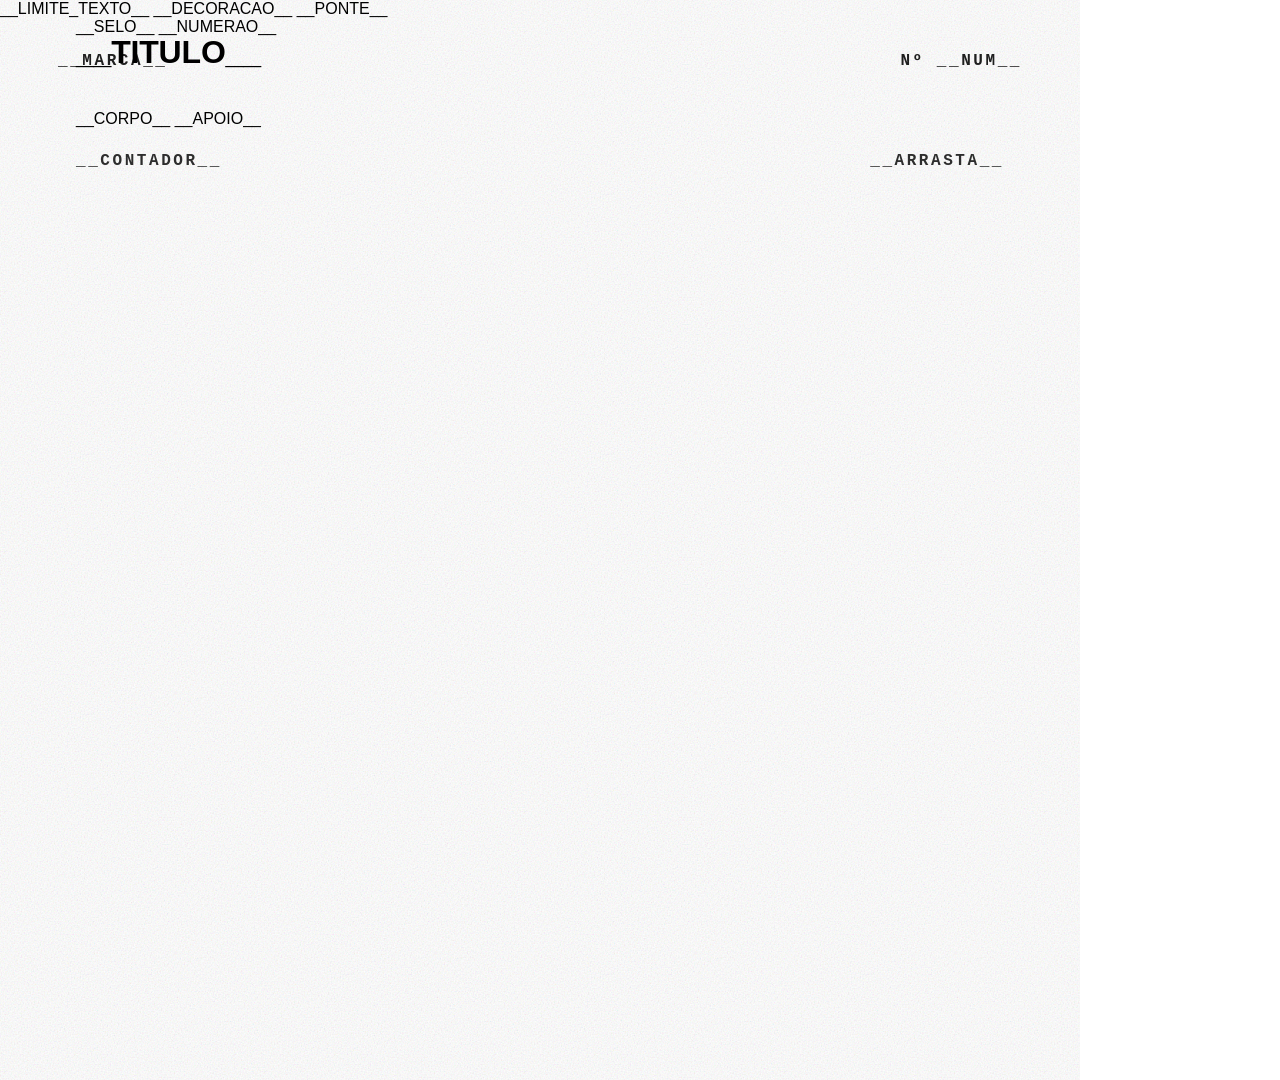
==== commit bd72b498: "Varia a posicao do texto e liga um slide no outro - O texto deixa de ficar sempre no mesmo lugar: ca" ====
--- a/instagram/scripts/template-poster.html
+++ b/instagram/scripts/template-poster.html
@@ -162,10 +162,30 @@
   .et-esq { top: 52px; left: 58px; }
   .et-dir { top: 52px; right: 58px; }
 
-  /* ============ PALCO ============ */
+  /* ============ PALCO ============
+     A ancora do texto muda de slide para slide. Se todo quadro tem o
+     texto no mesmo lugar, o olho relaxa no meio do carrossel e a pessoa
+     sai. Alternar a altura obriga a reler a cada arraste. */
   .palco {
-    position: absolute; left: 76px; right: 76px; bottom: 92px;
+    position: absolute; left: 76px; right: 76px;
     display: flex; flex-direction: column;
+  }
+  /* O fecho ja se centraliza sozinho mais abaixo, por isso fica de fora:
+     as duas regras juntas empurravam o texto para fora do quadro. */
+  body.a-baixo:not(.l-fecho)  .palco { bottom: 92px; }
+  body.a-topo:not(.l-fecho)   .palco { top: 150px; bottom: auto; }
+  body.a-centro:not(.l-fecho) .palco { top: 50%; bottom: auto; transform: translateY(-50%); }
+
+  /* ============ PONTE ENTRE SLIDES ============
+     A mesma forma sai pela direita de um slide e entra pela esquerda do
+     seguinte, na mesma altura. No arraste os dois quadros parecem uma
+     peca continua, e e isso que segura o dedo ate o final.
+     Ela entra so um pedaco: forma grande sobre texto tapa palavra. */
+  .ponte {
+    position: absolute;
+    border-radius: 50%;
+    background: var(--realce);
+    opacity: .92;
   }
 
   .selo {
@@ -189,8 +209,10 @@
   }
   h1 .cor  { color: var(--realce); }
   body.f-laranja h1 .cor { color: #FFF6EE; }
-  h1 .leve { color: transparent; -webkit-text-stroke: 2.5px var(--realce); }
-  body.f-laranja h1 .leve { -webkit-text-stroke: 3.5px var(--tinta); }
+  /* Palavra _assim_: contorno COM miolo cheio. So contorno, sem
+     preenchimento, some no feed pequeno do celular. */
+  h1 .leve { color: var(--realce); -webkit-text-stroke: 3px var(--contra); paint-order: stroke fill; }
+  body.f-laranja h1 .leve { color: #FFF6EE; -webkit-text-stroke: 4px var(--tinta); }
   h1 .sub {
     background-image: linear-gradient(var(--realce), var(--realce));
     background-size: 100% 9px; background-position: 0 96%; background-repeat: no-repeat;
@@ -323,6 +345,7 @@
 
 __DECORACAO__
 
+__PONTE__
 <div class="anel-fecho"></div>
 <div class="recorte" style="__CAIXA_RECORTE__"></div>
 <div class="camada grao" style="z-index:6"></div>
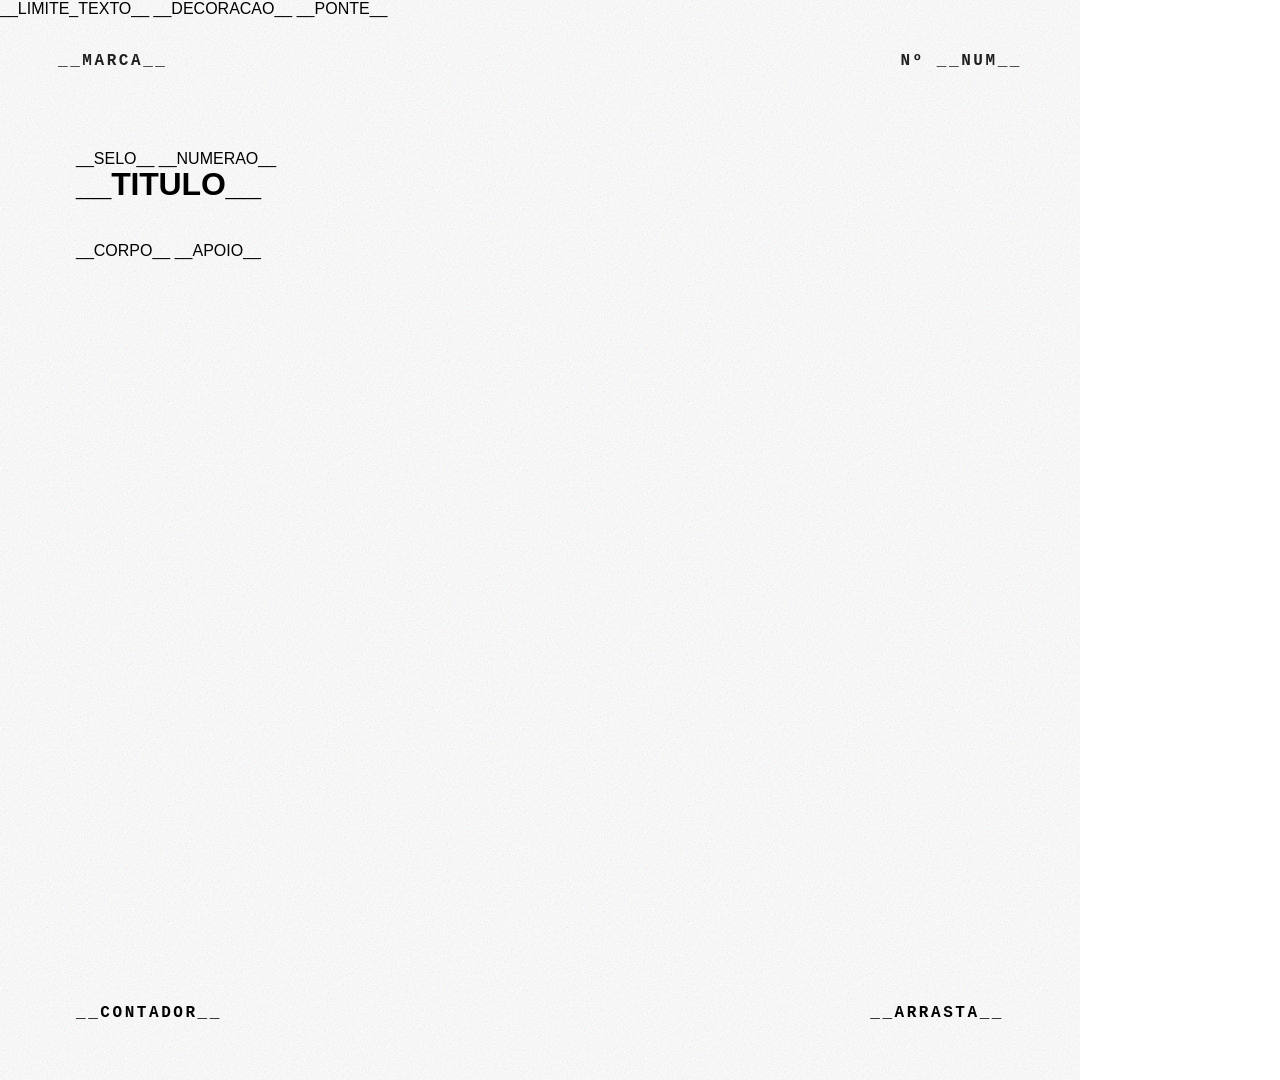
==== commit afc1b7cf: "Enche o slide sem imagem e crava o rodape no pe Nos slides que ficaram sem foto sobrava metade do qu" ====
--- a/instagram/scripts/template-poster.html
+++ b/instagram/scripts/template-poster.html
@@ -144,10 +144,9 @@
      imagem, e e injetado logo apos este bloco. O tipo pode ser interrompido pela
      imagem, como na referencia, mas jamais coberto: letra tapada e erro. */
 
-  /* Sem imagem, o tipo assume o quadro: um slide so de texto pede
-     titulo maior, senao sobra um vazio enorme em cima. */
-  body.sem-recorte.sem-foto.l-declaracao h1 { font-size: 92px; line-height: 1.0; }
-  body.sem-recorte.sem-foto.l-declaracao .apoio { font-size: 34px; }
+  /* Sem imagem o titulo cresce, mas o tamanho vem do script, que
+     mede o texto. Regra fixa aqui anulava esse calculo. */
+  body.sem-recorte h1 { line-height: 1.0; }
 
   /* ============ MOLDURA E ETIQUETAS ============ */
   .borda { position: absolute; inset: 32px; border: 3px solid var(--frente); pointer-events: none; }
@@ -166,15 +165,17 @@
      A ancora do texto muda de slide para slide. Se todo quadro tem o
      texto no mesmo lugar, o olho relaxa no meio do carrossel e a pessoa
      sai. Alternar a altura obriga a reler a cada arraste. */
+  /* O palco ocupa o quadro inteiro e so muda para que lado empurra o
+     conteudo. Assim o rodape pode ficar cravado no pe em todo slide:
+     antes ele subia junto com o texto e ficava boiando no meio. */
   .palco {
-    position: absolute; left: 76px; right: 76px;
+    position: absolute; left: 76px; right: 76px; top: 0; bottom: 0;
+    padding: 150px 0 124px;
     display: flex; flex-direction: column;
   }
-  /* O fecho ja se centraliza sozinho mais abaixo, por isso fica de fora:
-     as duas regras juntas empurravam o texto para fora do quadro. */
-  body.a-baixo:not(.l-fecho)  .palco { bottom: 92px; }
-  body.a-topo:not(.l-fecho)   .palco { top: 150px; bottom: auto; }
-  body.a-centro:not(.l-fecho) .palco { top: 50%; bottom: auto; transform: translateY(-50%); }
+  body.a-baixo  .palco { justify-content: flex-end; }
+  body.a-topo   .palco { justify-content: flex-start; }
+  body.a-centro .palco { justify-content: center; }
 
   /* ============ PONTE ENTRE SLIDES ============
      A mesma forma sai pela direita de um slide e entra pela esquerda do
@@ -231,14 +232,17 @@
   .apoio p + p { margin-top: 9px; }
 
   .rodape {
-    margin-top: 24px;
+    position: absolute; left: 0; right: 0; bottom: 58px;
     display: flex; align-items: center; justify-content: space-between;
     font-family: 'Mono', monospace;
     font-size: 16px; font-weight: 700;
     letter-spacing: .16em; text-transform: uppercase;
-    color: var(--frente); opacity: .82;
+    color: var(--frente); opacity: 1;
   }
   .rodape .cont { color: var(--realce); opacity: 1; }
+  /* No creme o contador laranja caia em cima da textura laranja do pe
+     e sumia. No preto o laranja tem contraste, entao continua. */
+  body.f-creme .rodape .cont { color: var(--frente); }
   body.f-preto .rodape .cont { color: #FF8A3D; }
   body.f-preto .rodape { opacity: .86; }
   body.f-laranja .rodape { color: var(--tinta); opacity: .9; }
@@ -256,7 +260,7 @@
   body.l-capa .masthead { display: flex; }
   body.l-capa .et-esq { display: none; }
   .masthead .fio { flex: 1; height: 4px; background: var(--frente); }
-  body.l-capa .palco { bottom: 84px; }
+  body.l-capa .palco { padding-bottom: 116px; }
   body.l-capa h1 { line-height: .97; }
 
   /* ============ NÚMERO ============ */
@@ -270,6 +274,20 @@
     margin-bottom: 22px;
   }
   body.f-laranja .numerao { color: var(--contra); }
+
+  /* ============ SLIDE SEM IMAGEM ============
+     Sem foto sobra meio quadro. O titulo ja cresce no script; aqui
+     cresce o resto junto, senao o titulo fica gigante em cima de um
+     corpo miudo e a arte desequilibra. */
+  body.sem-recorte .apoio { font-size: 35px; max-width: 88%; }
+  body.sem-recorte .lista .item { padding: 21px 0; }
+  body.sem-recorte .lista .txt-item { font-size: 42px; }
+  body.sem-recorte .fluxo .corpo-etapa { font-size: 40px; padding-bottom: 34px; }
+  body.sem-recorte .fluxo .bolha { width: 54px; height: 54px; font-size: 21px; }
+  body.sem-recorte .fluxo .trilho { width: 64px; }
+  body.sem-recorte .versus .lado { padding: 34px 30px 36px; }
+  body.sem-recorte .versus .valor { font-size: 54px; }
+  body.sem-recorte .regua { height: 6px; margin: 26px 0 20px; }
 
   /* ============ LISTA ============ */
   .lista .item {
@@ -323,7 +341,7 @@
   .versus .depois .valor { color: var(--tinta); }
 
   /* ============ FECHO ============ */
-  body.l-fecho .palco { top: 0; bottom: 0; justify-content: center; align-items: center; text-align: center; }
+  body.l-fecho .palco { justify-content: center; align-items: center; text-align: center; }
   body.l-fecho h1 { text-align: center; }
   body.l-fecho .selo { align-self: center; }
   body.l-fecho .regua { width: 200px; align-self: center; }
